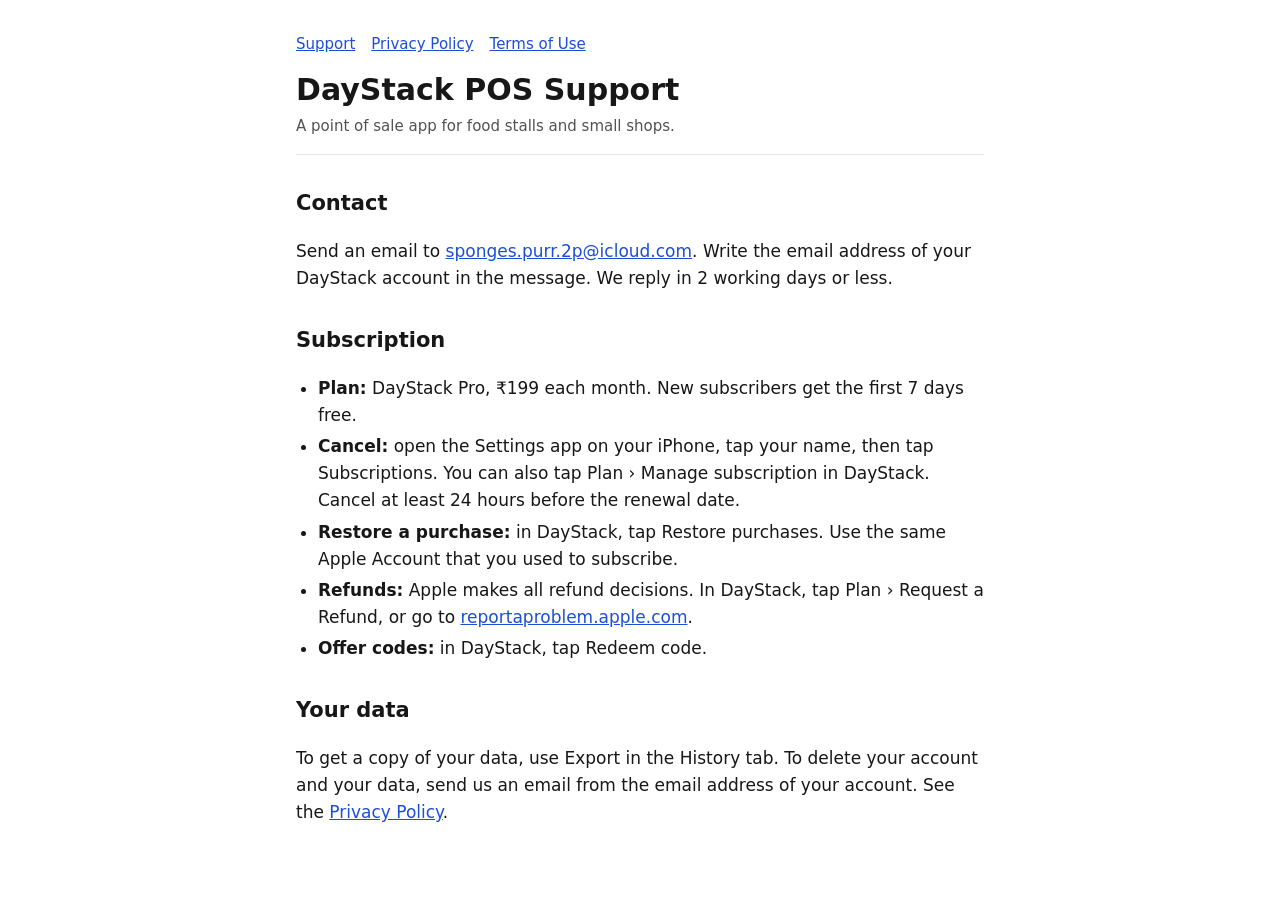
==== index.html @ c30b3c68 "Add support, privacy policy and terms pages for DayStack POS Static pages for GitHub Pages: support " ====
<!doctype html>
<html lang="en">
<head>
<meta charset="utf-8">
<meta name="viewport" content="width=device-width, initial-scale=1">
<title>DayStack POS Support</title>
<link rel="stylesheet" href="style.css">
</head>
<body>
<main>
  <header>
    <nav><a href="index.html">Support</a><a href="privacy.html">Privacy Policy</a><a href="terms.html">Terms of Use</a></nav>
    <h1>DayStack POS Support</h1>
    <p class="meta">A point of sale app for food stalls and small shops.</p>
  </header>

  <h2>Contact</h2>
  <p>Send an email to <a href="mailto:sponges.purr.2p@icloud.com">sponges.purr.2p@icloud.com</a>. Write the email address of your DayStack account in the message. We reply in 2 working days or less.</p>

  <h2>Subscription</h2>
  <ul>
    <li><b>Plan:</b> DayStack Pro, ₹199 each month. New subscribers get the first 7 days free.</li>
    <li><b>Cancel:</b> open the Settings app on your iPhone, tap your name, then tap Subscriptions. You can also tap Plan › Manage subscription in DayStack. Cancel at least 24 hours before the renewal date.</li>
    <li><b>Restore a purchase:</b> in DayStack, tap Restore purchases. Use the same Apple Account that you used to subscribe.</li>
    <li><b>Refunds:</b> Apple makes all refund decisions. In DayStack, tap Plan › Request a Refund, or go to <a href="https://reportaproblem.apple.com">reportaproblem.apple.com</a>.</li>
    <li><b>Offer codes:</b> in DayStack, tap Redeem code.</li>
  </ul>

  <h2>Your data</h2>
  <p>To get a copy of your data, use Export in the History tab. To delete your account and your data, send us an email from the email address of your account. See the <a href="privacy.html">Privacy Policy</a>.</p>
</main>
</body>
</html>
---- style.css ----
:root {
  --bg: #ffffff;
  --text: #171717;
  --muted: #525252;
  --border: #e5e5e5;
  --accent: #1d4ed8;
}
@media (prefers-color-scheme: dark) {
  :root { --bg: #0a0a0a; --text: #fafafa; --muted: #a3a3a3; --border: #2e2e2e; --accent: #93c5fd; }
}
* { box-sizing: border-box; }
body { margin: 0; background: var(--bg); color: var(--text); font: 17px/1.6 system-ui, -apple-system, "Segoe UI", Roboto, sans-serif; }
main { max-width: 720px; margin: 0 auto; padding: 32px 16px 64px; }
header { border-bottom: 1px solid var(--border); padding-bottom: 16px; margin-bottom: 24px; }
nav { display: flex; flex-wrap: wrap; gap: 4px 16px; font-size: 15px; margin-bottom: 16px; }
h1 { font-size: 30px; line-height: 1.2; margin: 0 0 6px; }
h2 { font-size: 21px; margin: 32px 0 8px; }
p, li { color: var(--text); }
.meta { color: var(--muted); font-size: 15px; margin: 0; }
a { color: var(--accent); }
a:focus-visible { outline: 2px solid var(--accent); outline-offset: 2px; }
ul { padding-left: 22px; }
li { margin: 4px 0; }
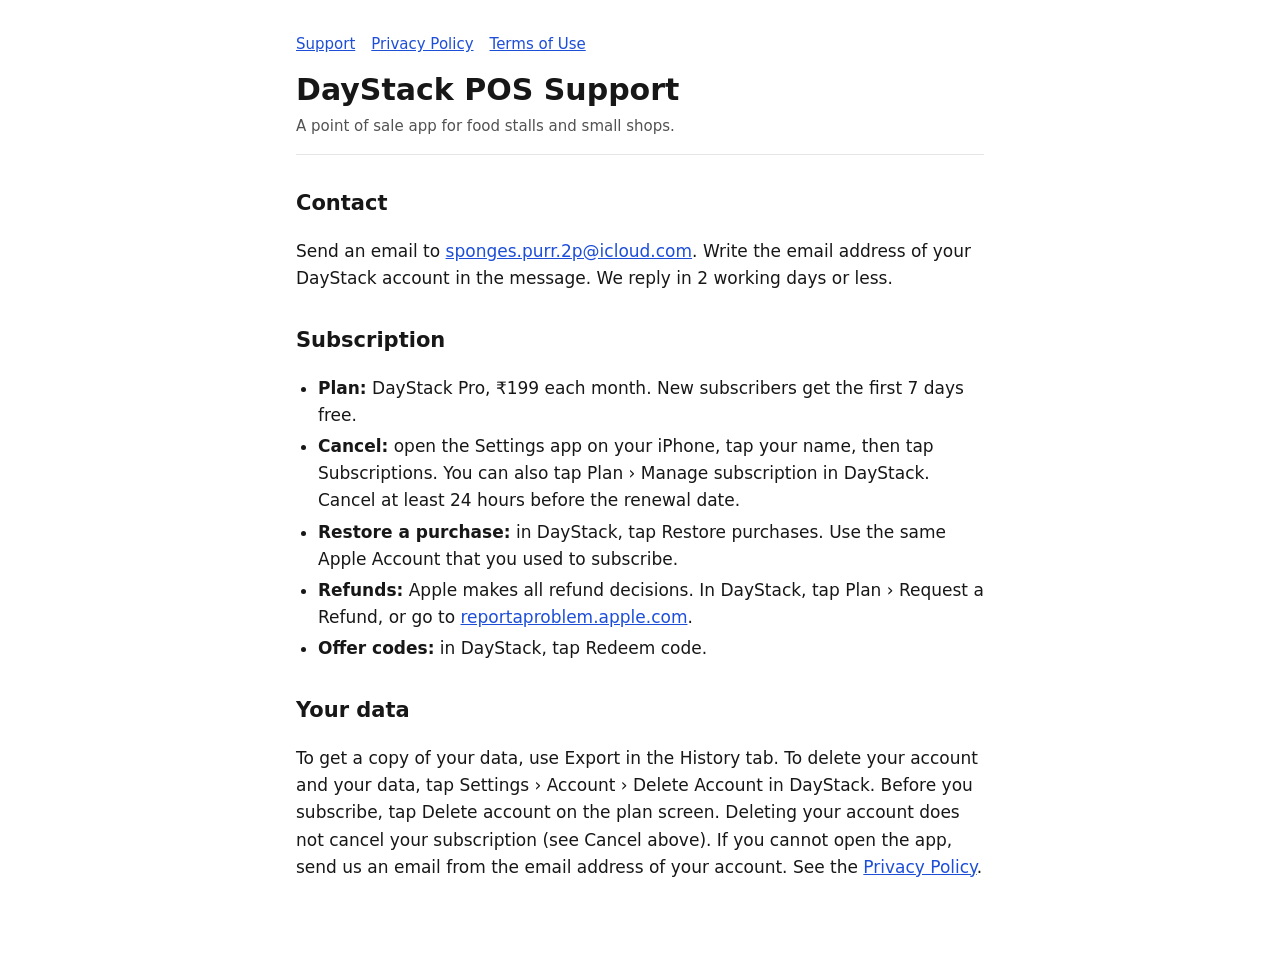
==== commit 967d4323: "Describe in-app account deletion on support, privacy and terms pages Account deletion is now in the " ====
--- a/index.html
+++ b/index.html
@@ -27,7 +27,7 @@
   </ul>
 
   <h2>Your data</h2>
-  <p>To get a copy of your data, use Export in the History tab. To delete your account and your data, send us an email from the email address of your account. See the <a href="privacy.html">Privacy Policy</a>.</p>
+  <p>To get a copy of your data, use Export in the History tab. To delete your account and your data, tap Settings › Account › Delete Account in DayStack. Before you subscribe, tap Delete account on the plan screen. Deleting your account does not cancel your subscription (see Cancel above). If you cannot open the app, send us an email from the email address of your account. See the <a href="privacy.html">Privacy Policy</a>.</p>
 </main>
 </body>
 </html>
